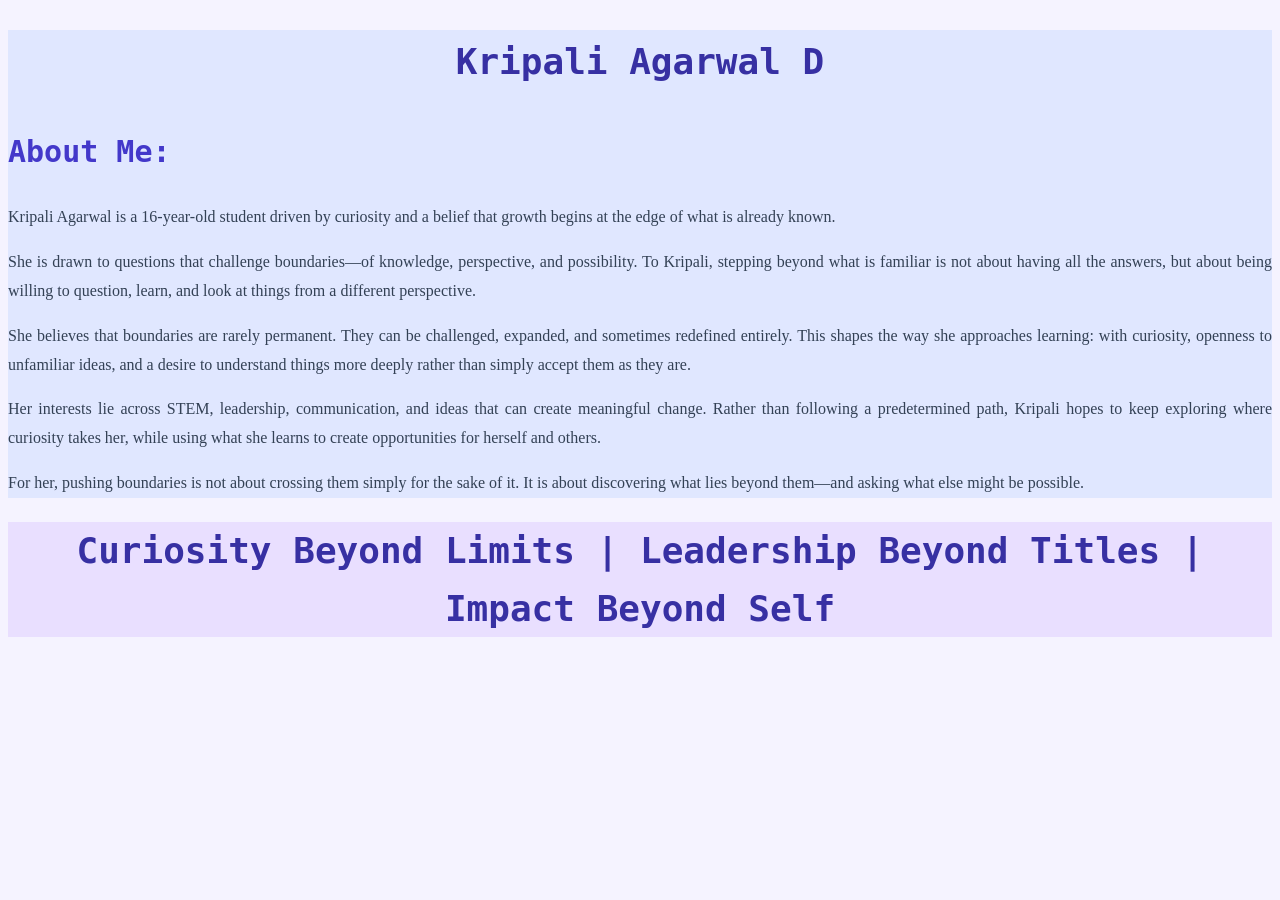
==== BlueKode Practice/practice.html @ 407a98c1 "day1" ====
<!DOCTYPE html>
<html lang="en">
<head>
    <meta charset="UTF-8">
    <meta name="viewport" content="width=device-width, initial-scale=1.0">
    <title>Practice</title>
    <link rel="stylesheet" href="practice.css">
</head>
<body>
    <section id="About-Me">
    <h1>Kripali Agarwal D</h1>
    <h2>About Me:</h2>
    <p>Kripali Agarwal is a 16-year-old student driven by curiosity and a belief that growth begins at the edge of what is already known.</p>

    <p>She is drawn to questions that challenge boundaries—of knowledge, perspective, and possibility. To Kripali, stepping beyond what is familiar is not about having all the answers, but about being willing to question, learn, and look at things from a different perspective.</p>

    <p>She believes that boundaries are rarely permanent. They can be challenged, expanded, and sometimes redefined entirely. This shapes the way she approaches learning: with curiosity, openness to unfamiliar ideas, and a desire to understand things more deeply rather than simply accept them as they are.</p>

    <p>Her interests lie across STEM, leadership, communication, and ideas that can create meaningful change. Rather than following a predetermined path, Kripali hopes to keep exploring where curiosity takes her, while using what she learns to create opportunities for herself and others.</p>

    <p>For her, pushing boundaries is not about crossing them simply for the sake of it. It is about discovering what lies beyond them—and asking what else might be possible.</p>
    </section>
    <footer>
        <h1>Curiosity Beyond Limits | Leadership Beyond Titles | Impact Beyond Self</h1>
    </footer>
</body>
</html>
---- BlueKode Practice/practice.css ----
body {
    background-color: #F5F3FF;
    color: #334155;
    font-family: 'Times New Roman', Times, serif;
    font-size: 16px;
    font-weight: normal;
    font-style: normal;
    line-height: 1.8;
    text-align: left;
}

#About-Me {
    background-color: #E0E7FF;
    color: #334155;
    font-family: 'Times New Roman', Times, serif;
    font-size: 16px;
    font-weight: normal;
    font-style: normal;
    line-height: 1.8;
    text-align: justify;
}

h1 {
    color: #3730A3;
    font-family: monospace;
    font-size: 36px;
    font-weight: bold;
    font-style: normal;
    text-align: center;
}

h2 {
    color: #4338CA;
    font-family: monospace;
    font-size: 30px;
    font-weight: bold;
    font-style: normal;
    text-align: left;
}

p {
    color: #334155;
    font-family: 'Times New Roman', Times, serif;
    font-size: 16px;
    font-weight: normal;
    font-style: normal;
    line-height: 1.8;
    text-align: justify;
}

footer {
    background-color: #E9DFFF;
    color: #4C1D95;
    font-family: monospace;
    font-size: 14px;
    font-weight: bold;
    font-style: italic;
    line-height: 1.6;
    text-align: center;
}
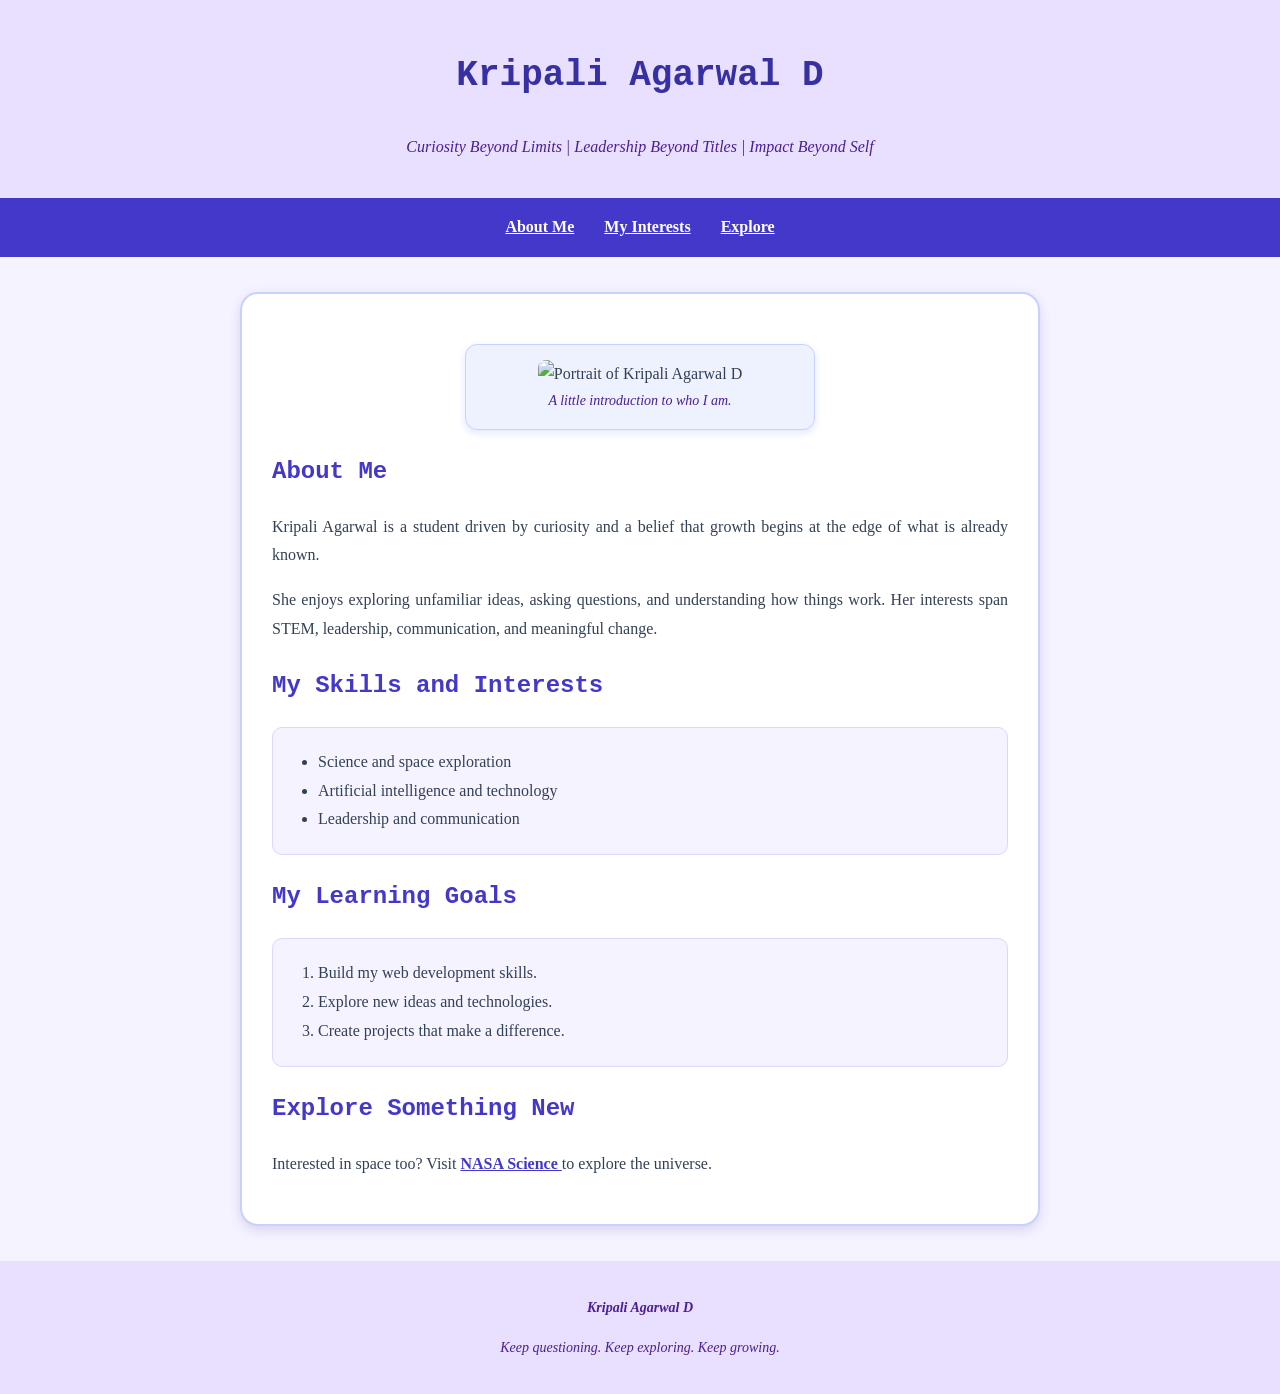
==== commit 6b5ccd18: "day 2" ====
--- a/BlueKode Practice/practice.html
+++ b/BlueKode Practice/practice.html
@@ -1,27 +1,84 @@
+
 <!DOCTYPE html>
 <html lang="en">
 <head>
     <meta charset="UTF-8">
     <meta name="viewport" content="width=device-width, initial-scale=1.0">
-    <title>Practice</title>
+    <title>Kripali | About Me</title>
     <link rel="stylesheet" href="practice.css">
 </head>
+
 <body>
-    <section id="About-Me">
-    <h1>Kripali Agarwal D</h1>
-    <h2>About Me:</h2>
-    <p>Kripali Agarwal is a 16-year-old student driven by curiosity and a belief that growth begins at the edge of what is already known.</p>
 
-    <p>She is drawn to questions that challenge boundaries—of knowledge, perspective, and possibility. To Kripali, stepping beyond what is familiar is not about having all the answers, but about being willing to question, learn, and look at things from a different perspective.</p>
+    <header>
+        <h1>Kripali Agarwal D</h1>
+        <p><em>Curiosity Beyond Limits | Leadership Beyond Titles | Impact Beyond Self</em></p>
+    </header>
 
-    <p>She believes that boundaries are rarely permanent. They can be challenged, expanded, and sometimes redefined entirely. This shapes the way she approaches learning: with curiosity, openness to unfamiliar ideas, and a desire to understand things more deeply rather than simply accept them as they are.</p>
+    <nav>
+        <a href="#About-Me">About Me</a>
+        <a href="#Interests">My Interests</a>
+        <a href="#Contact">Explore</a>
+    </nav>
 
-    <p>Her interests lie across STEM, leadership, communication, and ideas that can create meaningful change. Rather than following a predetermined path, Kripali hopes to keep exploring where curiosity takes her, while using what she learns to create opportunities for herself and others.</p>
+    <main>
+        <section id="About-Me">
 
-    <p>For her, pushing boundaries is not about crossing them simply for the sake of it. It is about discovering what lies beyond them—and asking what else might be possible.</p>
-    </section>
-    <footer>
-        <h1>Curiosity Beyond Limits | Leadership Beyond Titles | Impact Beyond Self</h1>
+            <figure>
+                <img src="C:\Users\Kripali Agarwal\OneDrive\Documents\Python Codes\Portfolio\WhatsApp Image 2026-10-08 at 06.50.14.jpeg"
+                     alt="Portrait of Kripali Agarwal D">
+                <figcaption>A little introduction to who I am.</figcaption>
+            </figure>
+
+            <h2>About Me</h2>
+
+            <p>
+                Kripali Agarwal is a student driven by curiosity and a belief
+                that growth begins at the edge of what is already known.
+            </p>
+
+            <p>
+                She enjoys exploring unfamiliar ideas, asking questions, and
+                understanding how things work. Her interests span STEM,
+                leadership, communication, and meaningful change.
+            </p>
+
+            <h2>My Skills and Interests</h2>
+
+            <ul id="Interests">
+                <li>Science and space exploration</li>
+                <li>Artificial intelligence and technology</li>
+                <li>Leadership and communication</li>
+            </ul>
+
+            <h2>My Learning Goals</h2>
+
+            <ol>
+                <li>Build my web development skills.</li>
+                <li>Explore new ideas and technologies.</li>
+                <li>Create projects that make a difference.</li>
+            </ol>
+
+            <h2>Explore Something New</h2>
+
+            <p>
+                Interested in space too?
+                Visit
+                <a href="https://science.nasa.gov/"
+                   target="_blank"
+                   rel="noopener noreferrer">
+                    NASA Science
+                </a>
+                to explore the universe.
+            </p>
+
+        </section>
+    </main>
+
+    <footer id="Contact">
+        <p><strong>Kripali Agarwal D</strong></p>
+        <p><em>Keep questioning. Keep exploring. Keep growing.</em></p>
     </footer>
+
 </body>
-</html>+</html>
--- a/BlueKode Practice/practice.css
+++ b/BlueKode Practice/practice.css
@@ -1,3 +1,8 @@
+
+/* General webpage styling */
+* {
+    box-sizing: border-box;
+}
 
 body {
     background-color: #F5F3FF;
@@ -8,17 +13,14 @@
     font-style: normal;
     line-height: 1.8;
     text-align: left;
+    margin: 0;
 }
 
-#About-Me {
-    background-color: #E0E7FF;
-    color: #334155;
-    font-family: 'Times New Roman', Times, serif;
-    font-size: 16px;
-    font-weight: normal;
-    font-style: normal;
-    line-height: 1.8;
-    text-align: justify;
+/* Header */
+header {
+    background-color: #E9DFFF;
+    padding: 20px;
+    text-align: center;
 }
 
 h1 {
@@ -26,36 +28,121 @@
     font-family: monospace;
     font-size: 36px;
     font-weight: bold;
-    font-style: normal;
     text-align: center;
 }
 
+header p {
+    color: #4C1D95;
+    font-style: italic;
+    text-align: center;
+}
+
+/* Navigation */
+nav {
+    background-color: #4338CA;
+    padding: 15px;
+    text-align: center;
+}
+
+nav a {
+    color: #FFFFFF;
+    background-color: #4338CA;
+    font-size: 16px;
+    font-weight: bold;
+    padding: 8px;
+    margin: 5px;
+    border-radius: 8px;
+}
+
+/* About Me card */
+#About-Me {
+    background-color: #FFFFFF;
+    color: #334155;
+    width: 90%;
+    max-width: 800px;
+    margin: 35px auto;
+    padding: 30px;
+    border: 2px solid #C7D2FE;
+    border-radius: 18px;
+    box-shadow: 0px 4px 12px #D6D3F0;
+}
+
+/* Section headings */
 h2 {
     color: #4338CA;
     font-family: monospace;
-    font-size: 30px;
+    font-size: 24px;
     font-weight: bold;
-    font-style: normal;
     text-align: left;
 }
 
+/* Paragraphs */
 p {
     color: #334155;
-    font-family: 'Times New Roman', Times, serif;
     font-size: 16px;
     font-weight: normal;
-    font-style: normal;
     line-height: 1.8;
     text-align: justify;
 }
 
+/* Image and caption */
+figure {
+    background-color: #EEF2FF;
+    width: 100%;
+    max-width: 350px;
+    margin: 20px auto;
+    padding: 15px;
+    border: 1px solid #C7D2FE;
+    border-radius: 12px;
+    box-shadow: 0px 3px 8px #E0E7FF;
+    text-align: center;
+}
+
+img {
+    width: 100%;
+    max-width: 300px;
+    height: auto;
+    border-radius: 8px;
+}
+
+figcaption {
+    color: #4C1D95;
+    font-size: 14px;
+    font-style: italic;
+    text-align: center;
+}
+
+/* Lists */
+ul, ol {
+    background-color: #F5F3FF;
+    padding: 20px 20px 20px 45px;
+    border: 1px solid #DDD6FE;
+    border-radius: 10px;
+}
+
+li {
+    color: #334155;
+    font-size: 16px;
+    line-height: 1.8;
+}
+
+/* Website link */
+a {
+    color: #4338CA;
+    font-weight: bold;
+}
+
+/* Footer */
 footer {
     background-color: #E9DFFF;
     color: #4C1D95;
-    font-family: monospace;
-    font-size: 14px;
-    font-weight: bold;
-    font-style: italic;
-    line-height: 1.6;
+    padding: 20px;
     text-align: center;
 }
+
+footer p {
+    color: #4C1D95;
+    font-size: 14px;
+    font-style: italic;
+    text-align: center;
+}
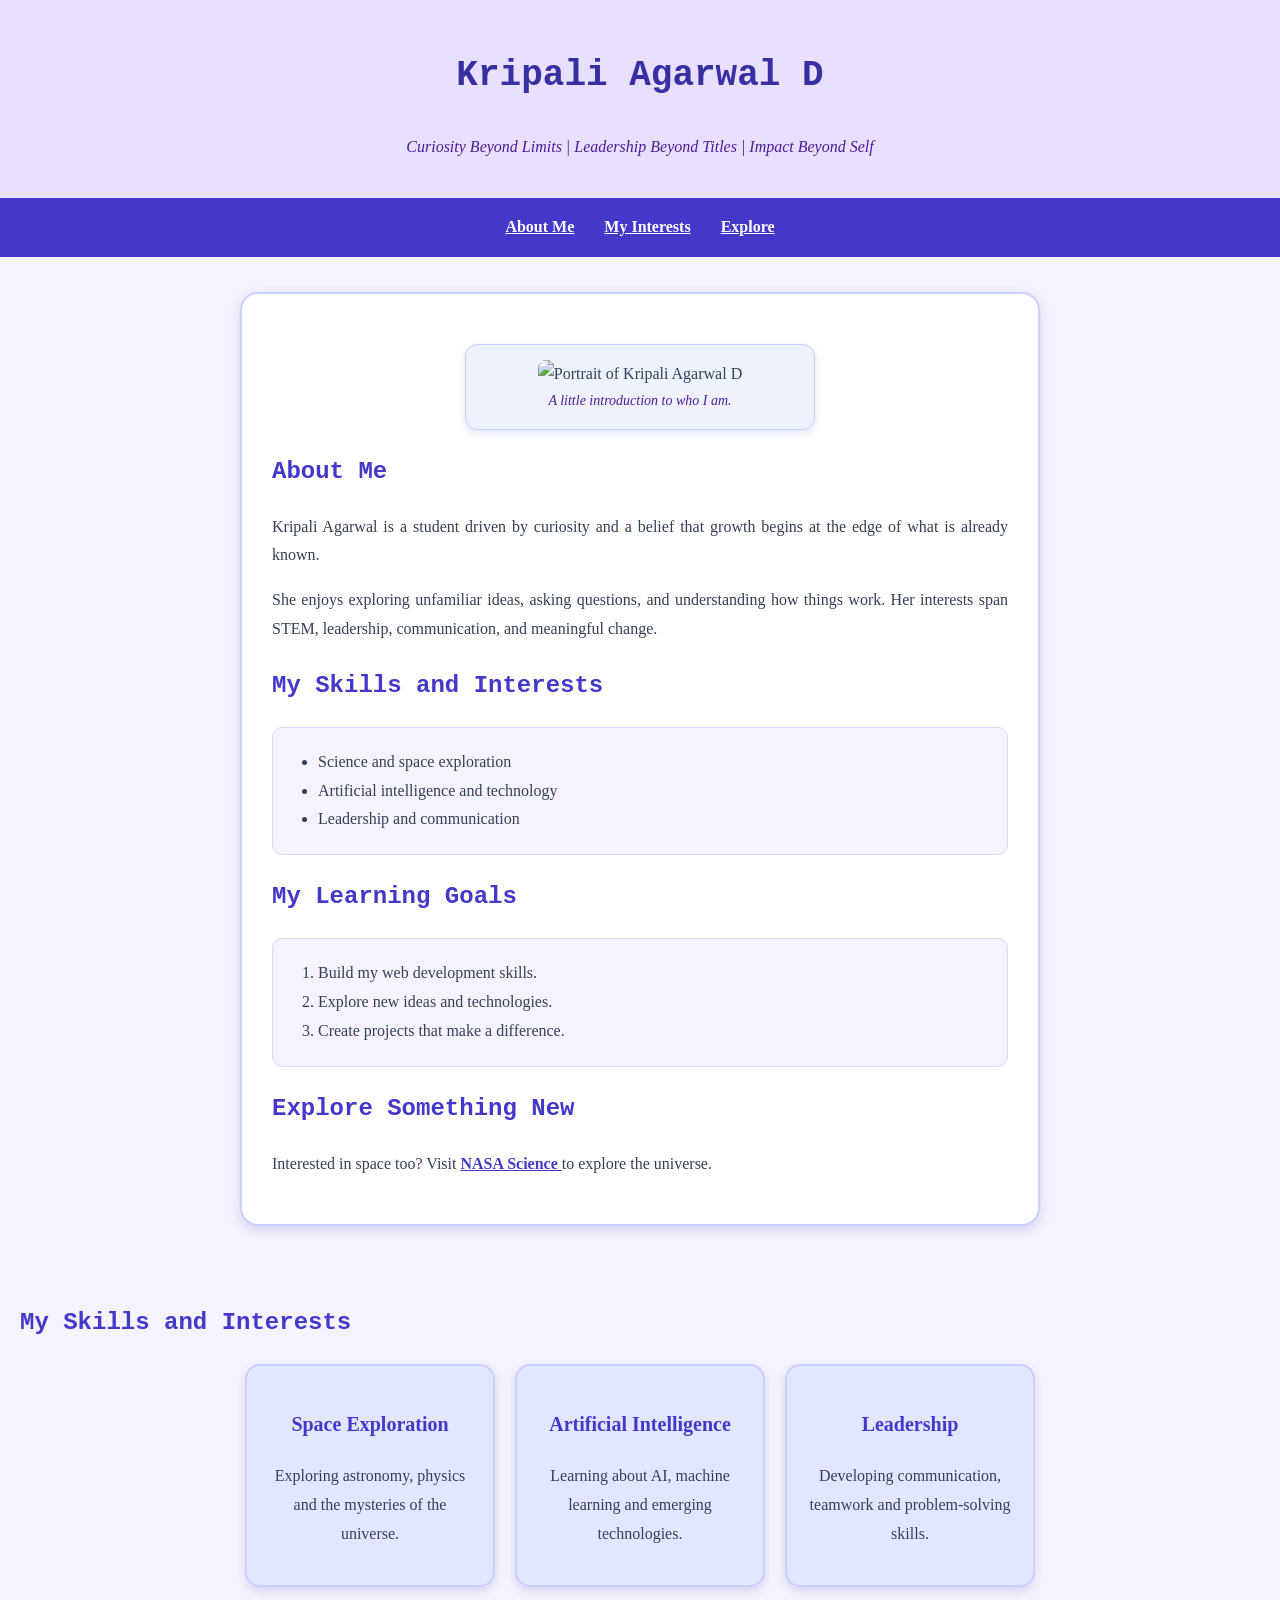
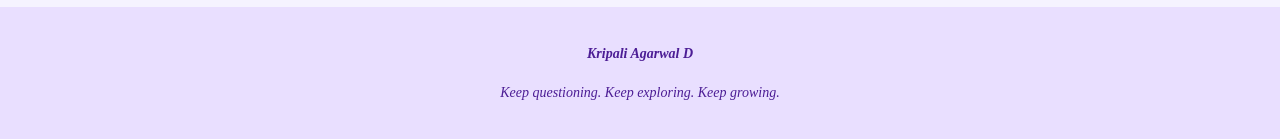
==== commit 1f710d7c: "day 3" ====
--- a/BlueKode Practice/practice.html
+++ b/BlueKode Practice/practice.html
@@ -73,6 +73,31 @@
             </p>
 
         </section>
+
+        
+        <section id="Skills">
+            <h2>My Skills and Interests</h2>
+
+            <div class="skills-container">
+
+                <div class="skill-card">
+                    <h3>Space Exploration</h3>
+                    <p>Exploring astronomy, physics and the mysteries of the universe.</p>
+                </div>
+
+                <div class="skill-card">
+                    <h3>Artificial Intelligence</h3>
+                    <p>Learning about AI, machine learning and emerging technologies.</p>
+                </div>
+
+                <div class="skill-card">
+                    <h3>Leadership</h3>
+                    <p>Developing communication, teamwork and problem-solving skills.</p>
+                </div>
+
+            </div>
+</section>
+
     </main>
 
     <footer id="Contact">
--- a/BlueKode Practice/practice.css
+++ b/BlueKode Practice/practice.css
@@ -146,3 +146,43 @@
     font-style: italic;
     text-align: center;
 }
+
+
+/* Skills section */
+#Skills {
+    background-color: #F5F3FF;
+    padding: 20px;
+}
+
+/* Flexbox parent container */
+.skills-container {
+    display: flex;
+    flex-direction: row;
+    justify-content: center;
+    align-items: stretch;
+    gap: 20px;
+    flex-wrap: wrap;
+}
+
+/* Individual skill cards */
+.skill-card {
+    background-color: #E0E7FF;
+    color: #334155;
+    width: 250px;
+    padding: 20px;
+    border: 2px solid #C7D2FE;
+    border-radius: 15px;
+    box-shadow: 0px 4px 10px #D6D3F0;
+}
+
+.skill-card h3 {
+    color: #4338CA;
+    font-size: 20px;
+    text-align: center;
+}
+
+.skill-card p {
+    color: #334155;
+    font-size: 16px;
+    text-align: center;
+}
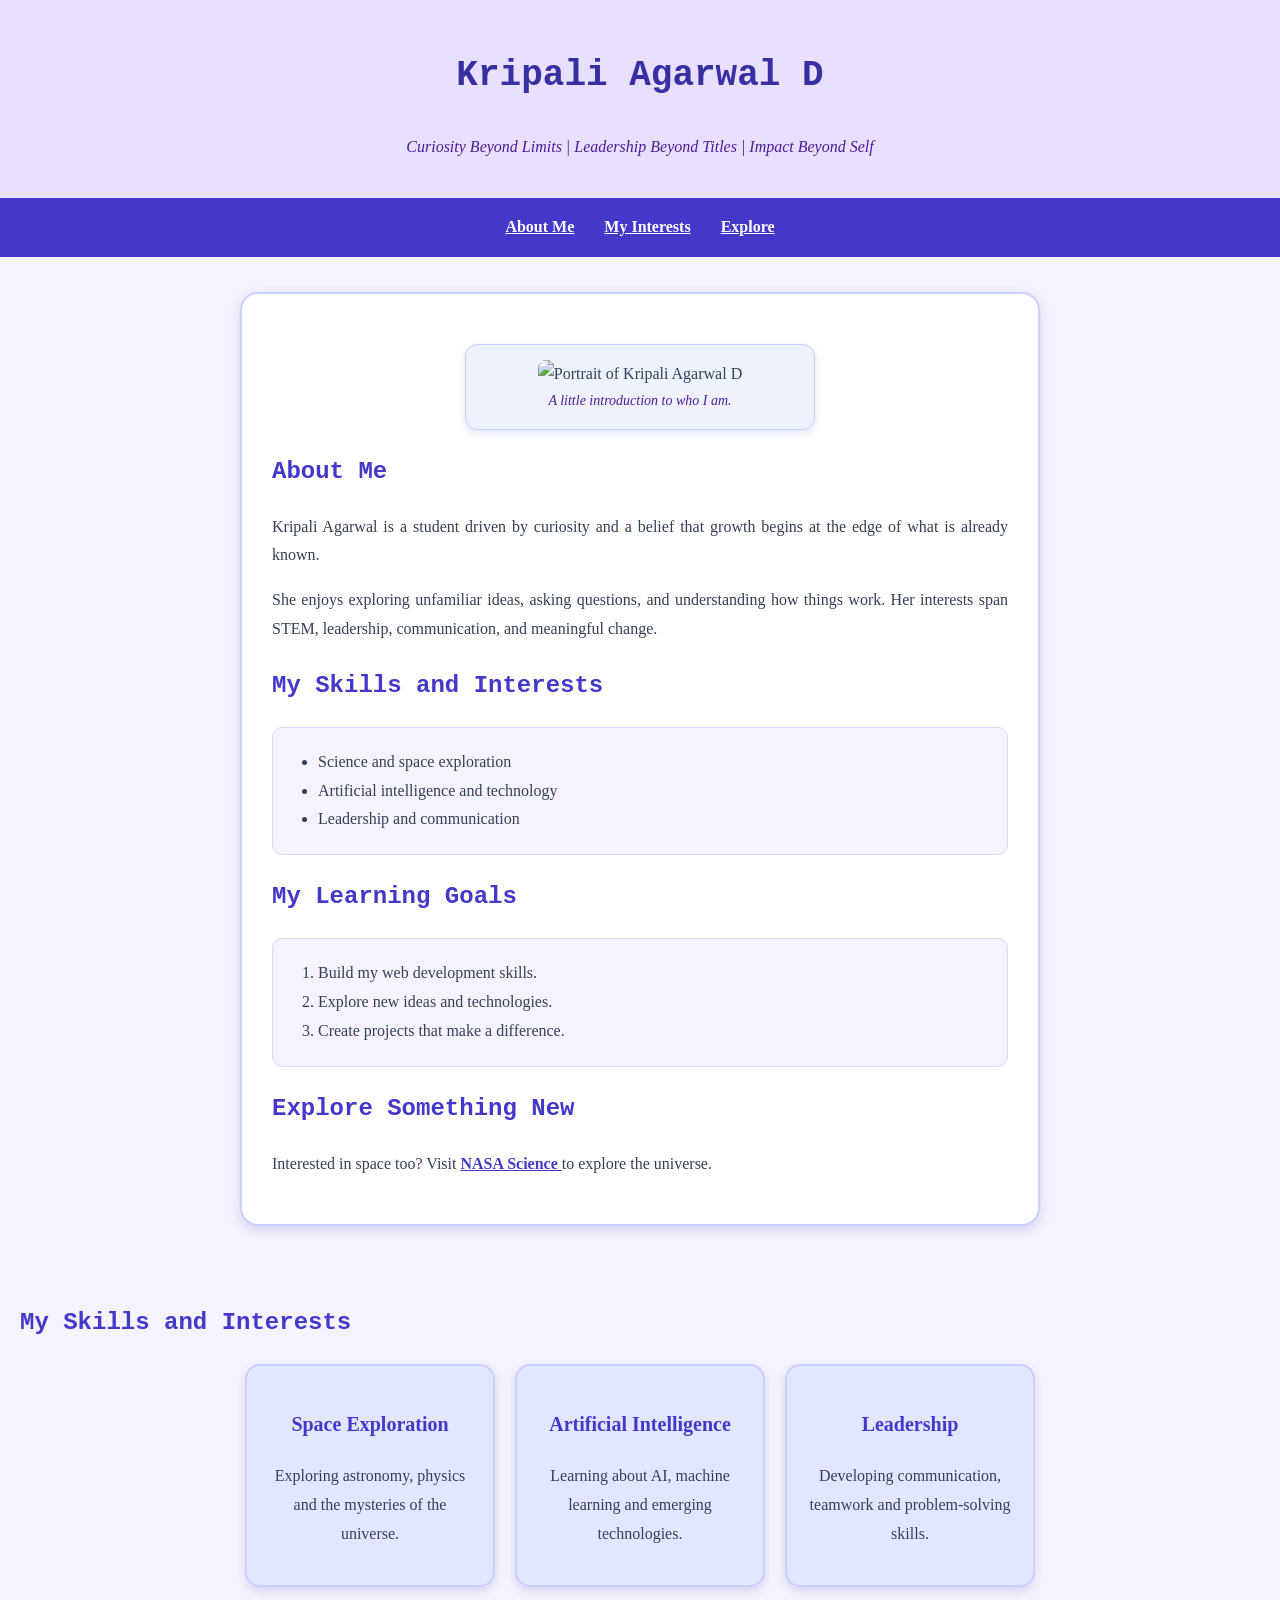
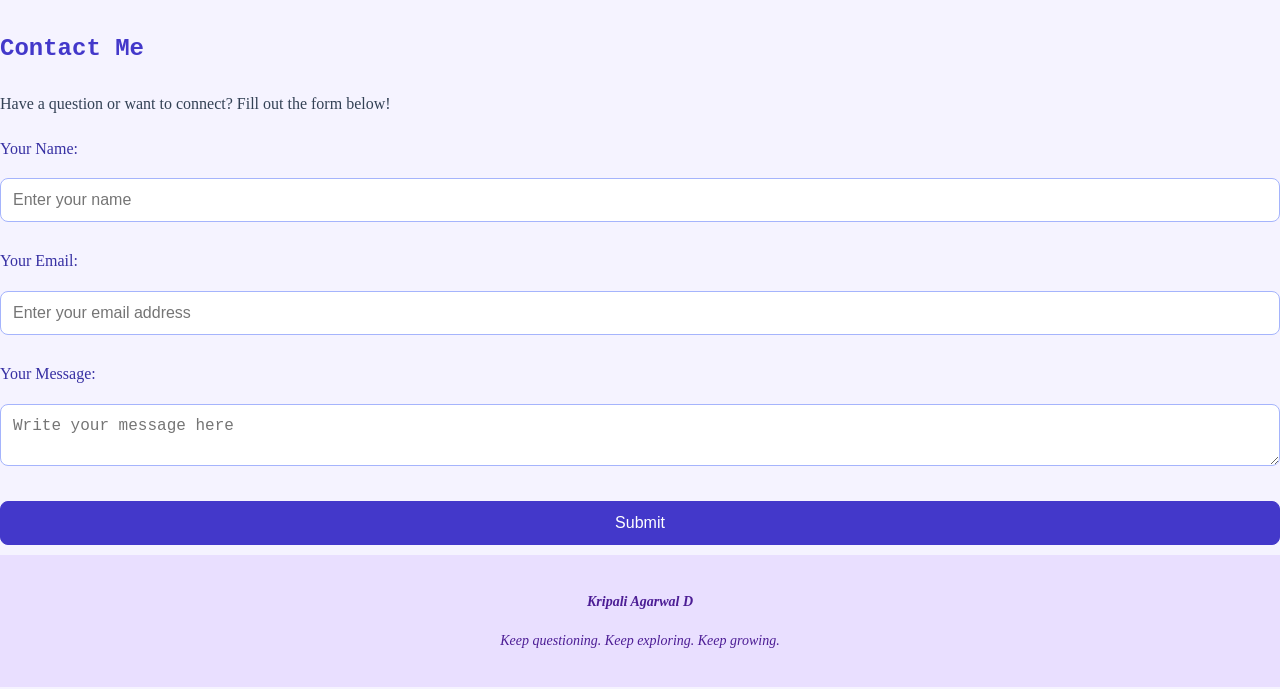
==== commit c9ff82bd: "day 4" ====
--- a/BlueKode Practice/practice.html
+++ b/BlueKode Practice/practice.html
@@ -96,7 +96,44 @@
                 </div>
 
             </div>
-</section>
+        </section>
+
+        
+        <section id="Contact">
+            <h2>Contact Me</h2>
+
+            <p>Have a question or want to connect? Fill out the form below!</p>
+
+            <form>
+                <label for="name">Your Name:</label>
+                <input
+                    type="text"
+                    id="name"
+                    name="name"
+                    placeholder="Enter your name"
+                    required
+                >
+
+                <label for="email">Your Email:</label>
+                <input
+                    type="email"
+                    id="email"
+                    name="email"
+                    placeholder="Enter your email address"
+                    required
+                >
+
+                <label for="message">Your Message:</label>
+                <textarea
+                    id="message"
+                    name="message"
+                    placeholder="Write your message here"
+                    required
+                ></textarea>
+
+                <button type="submit">Submit</button>
+            </form>
+        </section>
 
     </main>
 
--- a/BlueKode Practice/practice.css
+++ b/BlueKode Practice/practice.css
@@ -146,7 +146,6 @@
     font-style: italic;
     text-align: center;
 }
-
 
 /* Skills section */
 #Skills {
@@ -186,3 +185,64 @@
     font-size: 16px;
     text-align: center;
 }
+
+
+/* Contact form section */
+#Contact-Form {
+    background-color: #E0E7FF;
+    width: 90%;
+    max-width: 700px;
+    padding: 25px;
+    margin: 30px auto;
+    border: 2px solid #C7D2FE;
+    border-radius: 15px;
+}
+
+#Contact-Form h2 {
+    color: #4338CA;
+    font-size: 26px;
+}
+
+/* Labels */
+label {
+    display: block;
+    color: #3730A3;
+    font-size: 16px;
+    margin: 10px 0;
+}
+
+/* Input fields and message box */
+input,
+textarea {
+    width: 100%;
+    padding: 12px;
+    margin: 5px 0 15px;
+    border: 1px solid #A5B4FC;
+    border-radius: 8px;
+    font-size: 16px;
+}
+
+/* When a field is selected */
+input:focus,
+textarea:focus {
+    border: 2px solid #4338CA;
+    outline: none;
+}
+
+/* Submit button */
+button {
+    width: 100%;
+    padding: 12px;
+    margin: 10px 0;
+    border: 1px solid #4338CA;
+    border-radius: 8px;
+    background-color: #4338CA;
+    color: #FFFFFF;
+    font-size: 16px;
+}
+
+/* When the mouse hovers over the button */
+button:hover {
+    background-color: #3730A3;
+    border: 1px solid #3730A3;
+}
